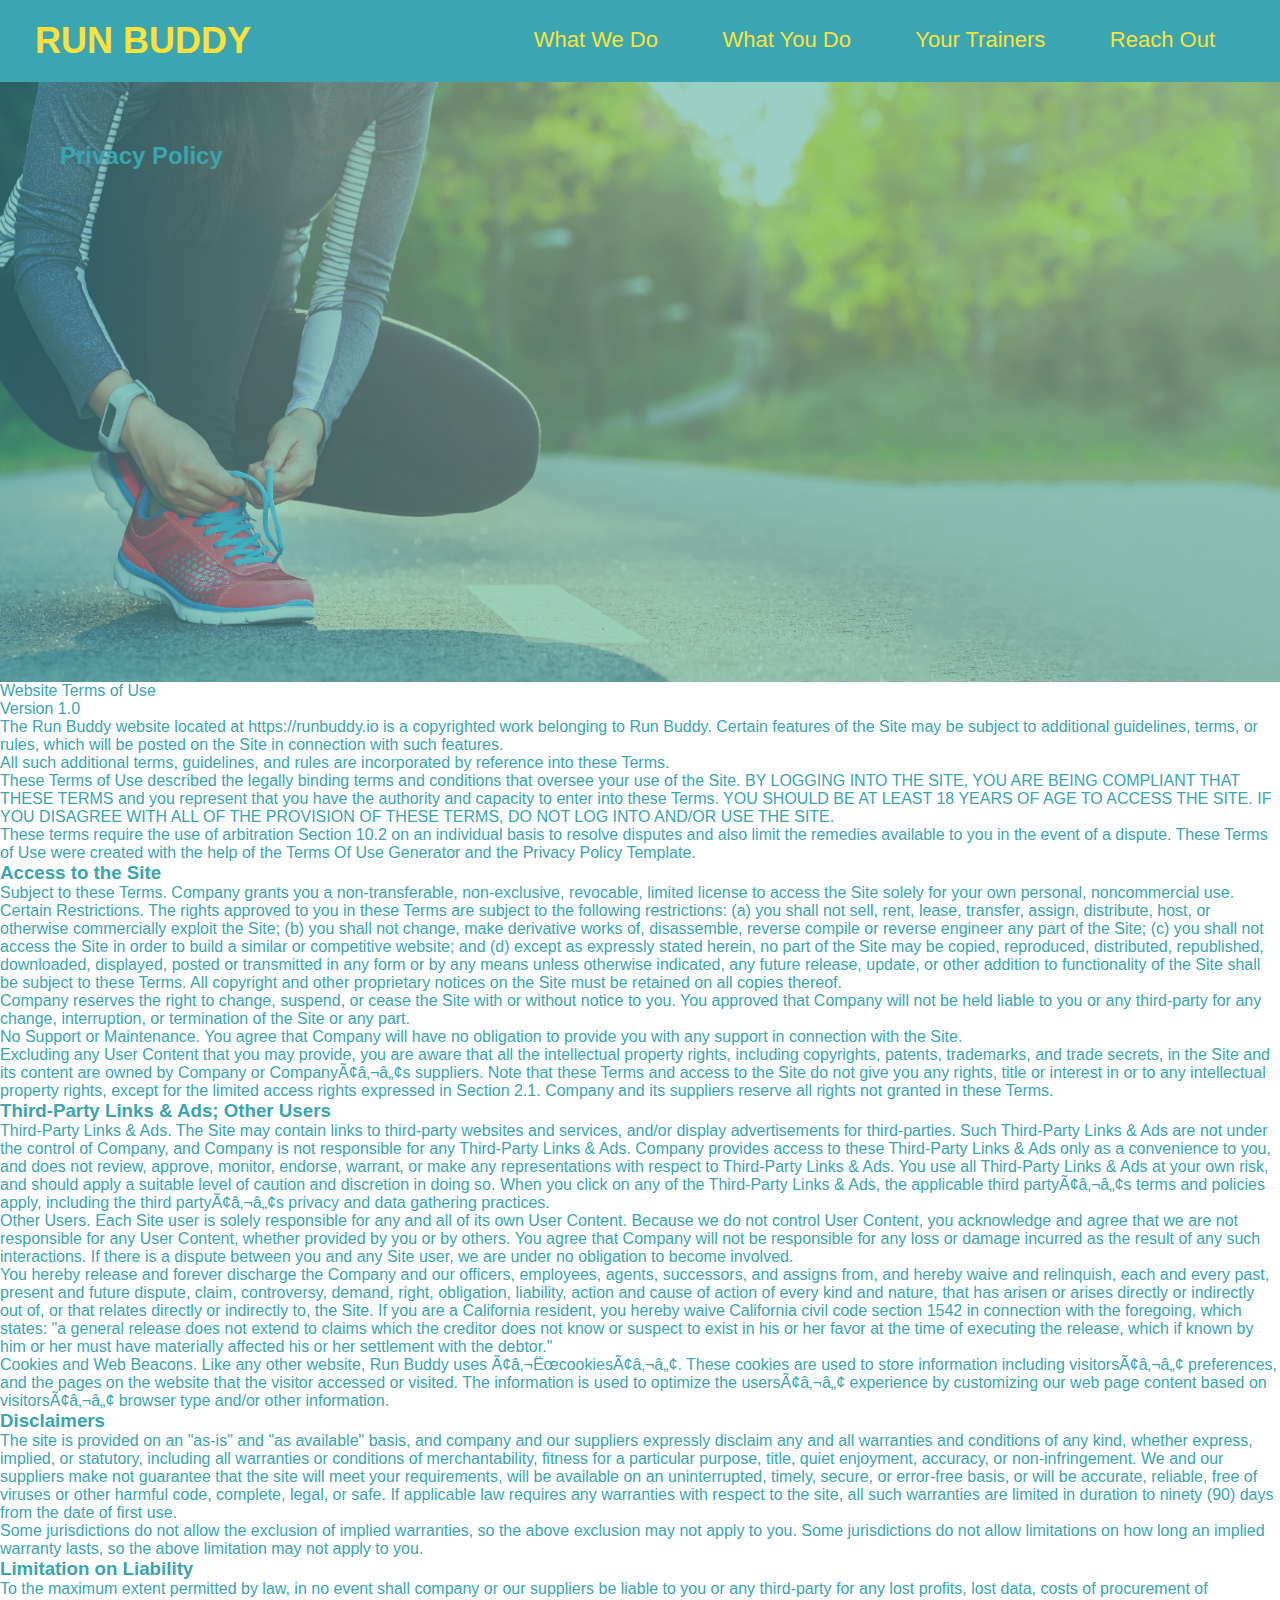
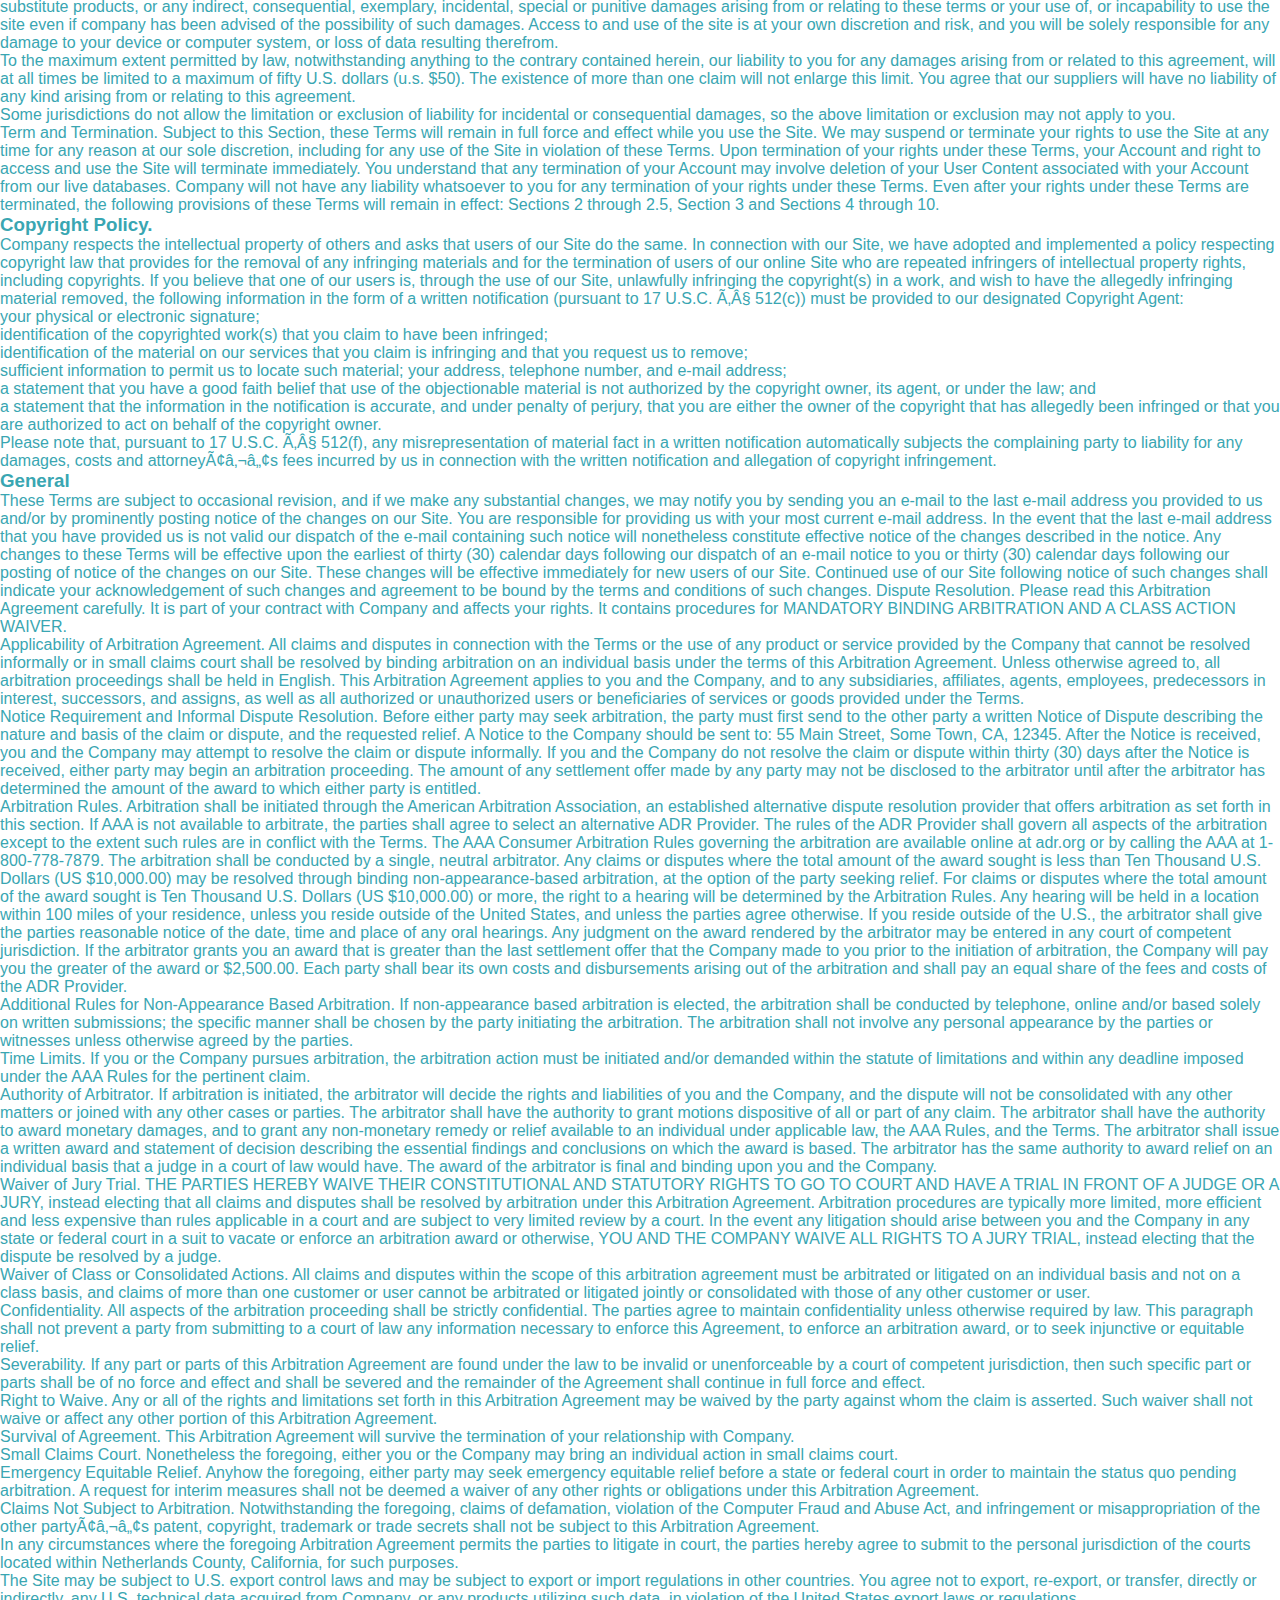
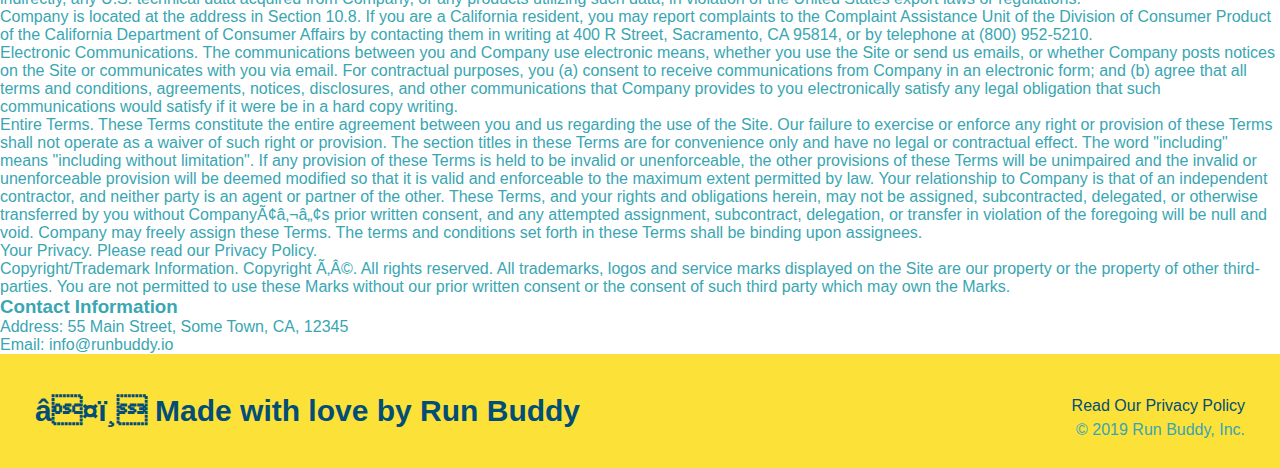
==== privacy-policy.html @ 75a666f0 "added privacy policy content and linked css style sheet" ====
<!DOCTYPE html>
<html lang="en">
    <head>
        <meta charset="UTF 8" />
        <title>Privacy Policy - Run Buddy</title>
        <link rel="stylesheet" href="./assets/css/style.css" />
    </head>
    <body>
        <header>
            <h1>
                <a href="/">RUN BUDDY</a>
            </h1>
            <nav>
                <!-- Unordered list element -->
                <ul>
                    <!-- List item element -->
                    <li>
                        <!-- Anchor element -->
                        <a href="./index.html#what-we-do">What We Do</a>
                    </li>
                    <li>
                        <a href="./index.html#what-you-do">What You Do</a>
                    </li>
                    <li>
                        <a href="./index.html#your-trainers">Your Trainers</a>
                    </li>
                    <li>
                        <a href="./index.html#reach-out">Reach Out</a>
                    </li>
                </ul>
            </nav>
            </header>
            <section class="hero">
                <h2 class="page-title">
                    Privacy Policy
                </h2>

            </section>
            <article class="secondary-content">
                
      <p>
        Website Terms of Use
      </p>

      <p>
        Version 1.0
      </p>

      <p>
        The Run Buddy website located at https://runbuddy.io is a copyrighted work belonging to Run Buddy. Certain
        features of the Site may be subject to additional guidelines, terms, or rules, which will be posted on the Site
        in connection with such features.
      </p>

      <p>
        All such additional terms, guidelines, and rules are incorporated by reference into these Terms.
      </p>

      <p>
        These Terms of Use described the legally binding terms and conditions that oversee your use of the Site. BY
        LOGGING INTO THE SITE, YOU ARE BEING COMPLIANT THAT THESE TERMS and you represent that you have the authority
        and capacity to enter into these Terms. YOU SHOULD BE AT LEAST 18 YEARS OF AGE TO ACCESS THE SITE. IF YOU
        DISAGREE WITH ALL OF THE PROVISION OF THESE TERMS, DO NOT LOG INTO AND/OR USE THE SITE.
      </p>

      <p>
        These terms require the use of arbitration Section 10.2 on an individual basis to resolve disputes and also
        limit the remedies available to you in the event of a dispute. These Terms of Use were created with the help of
        the Terms Of Use Generator and the Privacy Policy Template.
      </p>

      <h3>
        Access to the Site
      </h3>

      <p>
        Subject to these Terms. Company grants you a non-transferable, non-exclusive, revocable, limited license to
        access the Site solely for your own personal, noncommercial use.
      </p>

      <p>
        Certain Restrictions. The rights approved to you in these Terms are subject to the following restrictions: (a)
        you shall not sell, rent, lease, transfer, assign, distribute, host, or otherwise commercially exploit the Site;
        (b) you shall not change, make derivative works of, disassemble, reverse compile or reverse engineer any part of
        the Site; (c) you shall not access the Site in order to build a similar or competitive website; and (d) except
        as expressly stated herein, no part of the Site may be copied, reproduced, distributed, republished, downloaded,
        displayed, posted or transmitted in any form or by any means unless otherwise indicated, any future release,
        update, or other addition to functionality of the Site shall be subject to these Terms. All copyright and other
        proprietary notices on the Site must be retained on all copies thereof.
      </p>

      <p>
        Company reserves the right to change, suspend, or cease the Site with or without notice to you. You approved
        that Company will not be held liable to you or any third-party for any change, interruption, or termination of
        the Site or any part.
      </p>

      <p>
        No Support or Maintenance. You agree that Company will have no obligation to provide you with any support in
        connection with the Site.
      </p>

      <p>
        Excluding any User Content that you may provide, you are aware that all the intellectual property rights,
        including copyrights, patents, trademarks, and trade secrets, in the Site and its content are owned by Company
        or Companyâ€™s suppliers. Note that these Terms and access to the Site do not give you any rights, title or
        interest in or to any intellectual property rights, except for the limited access rights expressed in Section
        2.1. Company and its suppliers reserve all rights not granted in these Terms.
      </p>

      <h3>
        Third-Party Links & Ads; Other Users
      </h3>

      <p>
        Third-Party Links & Ads. The Site may contain links to third-party websites and services, and/or display
        advertisements for third-parties. Such Third-Party Links & Ads are not under the control of Company, and Company
        is not responsible for any Third-Party Links & Ads. Company provides access to these Third-Party Links & Ads
        only as a convenience to you, and does not review, approve, monitor, endorse, warrant, or make any
        representations with respect to Third-Party Links & Ads. You use all Third-Party Links & Ads at your own risk,
        and should apply a suitable level of caution and discretion in doing so. When you click on any of the
        Third-Party Links & Ads, the applicable third partyâ€™s terms and policies apply, including the third partyâ€™s
        privacy and data gathering practices.
      </p>

      <p>
        Other Users. Each Site user is solely responsible for any and all of its own User Content. Because we do not
        control User Content, you acknowledge and agree that we are not responsible for any User Content, whether
        provided by you or by others. You agree that Company will not be responsible for any loss or damage incurred as
        the result of any such interactions. If there is a dispute between you and any Site user, we are under no
        obligation to become involved.
      </p>

      <p>
        You hereby release and forever discharge the Company and our officers, employees, agents, successors, and
        assigns from, and hereby waive and relinquish, each and every past, present and future dispute, claim,
        controversy, demand, right, obligation, liability, action and cause of action of every kind and nature, that has
        arisen or arises directly or indirectly out of, or that relates directly or indirectly to, the Site. If you are
        a California resident, you hereby waive California civil code section 1542 in connection with the foregoing,
        which states: "a general release does not extend to claims which the creditor does not know or suspect to exist
        in his or her favor at the time of executing the release, which if known by him or her must have materially
        affected his or her settlement with the debtor."
      </p>

      <p>
        Cookies and Web Beacons. Like any other website, Run Buddy uses â€˜cookiesâ€™. These cookies are used to store
        information including visitorsâ€™ preferences, and the pages on the website that the visitor accessed or visited.
        The information is used to optimize the usersâ€™ experience by customizing our web page content based on visitorsâ€™
        browser type and/or other information.
      </p>

      <h3>
        Disclaimers
      </h3>

      <p>
        The site is provided on an "as-is" and "as available" basis, and company and our suppliers expressly disclaim
        any and all warranties and conditions of any kind, whether express, implied, or statutory, including all
        warranties or conditions of merchantability, fitness for a particular purpose, title, quiet enjoyment, accuracy,
        or non-infringement. We and our suppliers make not guarantee that the site will meet your requirements, will be
        available on an uninterrupted, timely, secure, or error-free basis, or will be accurate, reliable, free of
        viruses or other harmful code, complete, legal, or safe. If applicable law requires any warranties with respect
        to the site, all such warranties are limited in duration to ninety (90) days from the date of first use.
      </p>

      <p>
        Some jurisdictions do not allow the exclusion of implied warranties, so the above exclusion may not apply to
        you. Some jurisdictions do not allow limitations on how long an implied warranty lasts, so the above limitation
        may not apply to you.
      </p>

      <h3>
        Limitation on Liability
      </h3>

      <p>
        To the maximum extent permitted by law, in no event shall company or our suppliers be liable to you or any
        third-party for any lost profits, lost data, costs of procurement of substitute products, or any indirect,
        consequential, exemplary, incidental, special or punitive damages arising from or relating to these terms or
        your use of, or incapability to use the site even if company has been advised of the possibility of such
        damages. Access to and use of the site is at your own discretion and risk, and you will be solely responsible
        for any damage to your device or computer system, or loss of data resulting therefrom.
      </p>

      <p>
        To the maximum extent permitted by law, notwithstanding anything to the contrary contained herein, our liability
        to you for any damages arising from or related to this agreement, will at all times be limited to a maximum of
        fifty U.S. dollars (u.s. $50). The existence of more than one claim will not enlarge this limit. You agree that
        our suppliers will have no liability of any kind arising from or relating to this agreement.
      </p>

      <p>
        Some jurisdictions do not allow the limitation or exclusion of liability for incidental or consequential
        damages, so the above limitation or exclusion may not apply to you.
      </p>

      <p>
        Term and Termination. Subject to this Section, these Terms will remain in full force and effect while you use
        the Site. We may suspend or terminate your rights to use the Site at any time for any reason at our sole
        discretion, including for any use of the Site in violation of these Terms. Upon termination of your rights under
        these Terms, your Account and right to access and use the Site will terminate immediately. You understand that
        any termination of your Account may involve deletion of your User Content associated with your Account from our
        live databases. Company will not have any liability whatsoever to you for any termination of your rights under
        these Terms. Even after your rights under these Terms are terminated, the following provisions of these Terms
        will remain in effect: Sections 2 through 2.5, Section 3 and Sections 4 through 10.
      </p>

      <h3>
        Copyright Policy.
      </h3>

      <p>
        Company respects the intellectual property of others and asks that users of our Site do the same. In connection
        with our Site, we have adopted and implemented a policy respecting copyright law that provides for the removal
        of any infringing materials and for the termination of users of our online Site who are repeated infringers of
        intellectual property rights, including copyrights. If you believe that one of our users is, through the use of
        our Site, unlawfully infringing the copyright(s) in a work, and wish to have the allegedly infringing material
        removed, the following information in the form of a written notification (pursuant to 17 U.S.C. Â§ 512(c)) must
        be provided to our designated Copyright Agent:
      </p>

      <ul>
        <li>
          your physical or electronic signature;
        </li>
        <li>
          identification of the copyrighted work(s) that you claim to have been infringed;
        </li>
        <li>
          identification of the material on our services that you claim is infringing and that you request us to remove;
        </li>
        <li>
          sufficient information to permit us to locate such material; your address, telephone number, and e-mail
          address;
        </li>
        <li>
          a statement that you have a good faith belief that use of the objectionable material is not authorized by the
          copyright owner, its agent, or under the law; and
        </li>
        <li>
          a statement that the information in the notification is accurate, and under penalty of perjury, that you are
          either the owner of the copyright that has allegedly been infringed or that you are authorized to act on
          behalf of the copyright owner.
        </li>
      </ul>

      <p>
        Please note that, pursuant to 17 U.S.C. Â§ 512(f), any misrepresentation of material fact in a written
        notification automatically subjects the complaining party to liability for any damages, costs and attorneyâ€™s
        fees incurred by us in connection with the written notification and allegation of copyright infringement.
      </p>

      <h3>
        General
      </h3>

      <p>
        These Terms are subject to occasional revision, and if we make any substantial changes, we may notify you by
        sending you an e-mail to the last e-mail address you provided to us and/or by prominently posting notice of the
        changes on our Site. You are responsible for providing us with your most current e-mail address. In the event
        that the last e-mail address that you have provided us is not valid our dispatch of the e-mail containing such
        notice will nonetheless constitute effective notice of the changes described in the notice. Any changes to these
        Terms will be effective upon the earliest of thirty (30) calendar days following our dispatch of an e-mail
        notice to you or thirty (30) calendar days following our posting of notice of the changes on our Site. These
        changes will be effective immediately for new users of our Site. Continued use of our Site following notice of
        such changes shall indicate your acknowledgement of such changes and agreement to be bound by the terms and
        conditions of such changes. Dispute Resolution. Please read this Arbitration Agreement carefully. It is part of
        your contract with Company and affects your rights. It contains procedures for MANDATORY BINDING ARBITRATION AND
        A CLASS ACTION WAIVER.
      </p>

      <p>
        Applicability of Arbitration Agreement. All claims and disputes in connection with the Terms or the use of any
        product or service provided by the Company that cannot be resolved informally or in small claims court shall be
        resolved by binding arbitration on an individual basis under the terms of this Arbitration Agreement. Unless
        otherwise agreed to, all arbitration proceedings shall be held in English. This Arbitration Agreement applies to
        you and the Company, and to any subsidiaries, affiliates, agents, employees, predecessors in interest,
        successors, and assigns, as well as all authorized or unauthorized users or beneficiaries of services or goods
        provided under the Terms.
      </p>

      <p>
        Notice Requirement and Informal Dispute Resolution. Before either party may seek arbitration, the party must
        first send to the other party a written Notice of Dispute describing the nature and basis of the claim or
        dispute, and the requested relief. A Notice to the Company should be sent to: 55 Main Street, Some Town, CA,
        12345. After the Notice is received, you and the Company may attempt to resolve the claim or dispute informally.
        If you and the Company do not resolve the claim or dispute within thirty (30) days after the Notice is received,
        either party may begin an arbitration proceeding. The amount of any settlement offer made by any party may not
        be disclosed to the arbitrator until after the arbitrator has determined the amount of the award to which either
        party is entitled.
      </p>

      <p>
        Arbitration Rules. Arbitration shall be initiated through the American Arbitration Association, an established
        alternative dispute resolution provider that offers arbitration as set forth in this section. If AAA is not
        available to arbitrate, the parties shall agree to select an alternative ADR Provider. The rules of the ADR
        Provider shall govern all aspects of the arbitration except to the extent such rules are in conflict with the
        Terms. The AAA Consumer Arbitration Rules governing the arbitration are available online at adr.org or by
        calling the AAA at 1-800-778-7879. The arbitration shall be conducted by a single, neutral arbitrator. Any
        claims or disputes where the total amount of the award sought is less than Ten Thousand U.S. Dollars (US
        $10,000.00) may be resolved through binding non-appearance-based arbitration, at the option of the party seeking
        relief. For claims or disputes where the total amount of the award sought is Ten Thousand U.S. Dollars (US
        $10,000.00) or more, the right to a hearing will be determined by the Arbitration Rules. Any hearing will be
        held in a location within 100 miles of your residence, unless you reside outside of the United States, and
        unless the parties agree otherwise. If you reside outside of the U.S., the arbitrator shall give the parties
        reasonable notice of the date, time and place of any oral hearings. Any judgment on the award rendered by the
        arbitrator may be entered in any court of competent jurisdiction. If the arbitrator grants you an award that is
        greater than the last settlement offer that the Company made to you prior to the initiation of arbitration, the
        Company will pay you the greater of the award or $2,500.00. Each party shall bear its own costs and
        disbursements arising out of the arbitration and shall pay an equal share of the fees and costs of the ADR
        Provider.
      </p>

      <p>
        Additional Rules for Non-Appearance Based Arbitration. If non-appearance based arbitration is elected, the
        arbitration shall be conducted by telephone, online and/or based solely on written submissions; the specific
        manner shall be chosen by the party initiating the arbitration. The arbitration shall not involve any personal
        appearance by the parties or witnesses unless otherwise agreed by the parties.
      </p>

      <p>
        Time Limits. If you or the Company pursues arbitration, the arbitration action must be initiated and/or demanded
        within the statute of limitations and within any deadline imposed under the AAA Rules for the pertinent claim.
      </p>

      <p>
        Authority of Arbitrator. If arbitration is initiated, the arbitrator will decide the rights and liabilities of
        you and the Company, and the dispute will not be consolidated with any other matters or joined with any other
        cases or parties. The arbitrator shall have the authority to grant motions dispositive of all or part of any
        claim. The arbitrator shall have the authority to award monetary damages, and to grant any non-monetary remedy
        or relief available to an individual under applicable law, the AAA Rules, and the Terms. The arbitrator shall
        issue a written award and statement of decision describing the essential findings and conclusions on which the
        award is based. The arbitrator has the same authority to award relief on an individual basis that a judge in a
        court of law would have. The award of the arbitrator is final and binding upon you and the Company.
      </p>

      <p>
        Waiver of Jury Trial. THE PARTIES HEREBY WAIVE THEIR CONSTITUTIONAL AND STATUTORY RIGHTS TO GO TO COURT AND HAVE
        A TRIAL IN FRONT OF A JUDGE OR A JURY, instead electing that all claims and disputes shall be resolved by
        arbitration under this Arbitration Agreement. Arbitration procedures are typically more limited, more efficient
        and less expensive than rules applicable in a court and are subject to very limited review by a court. In the
        event any litigation should arise between you and the Company in any state or federal court in a suit to vacate
        or enforce an arbitration award or otherwise, YOU AND THE COMPANY WAIVE ALL RIGHTS TO A JURY TRIAL, instead
        electing that the dispute be resolved by a judge.
      </p>

      <p>
        Waiver of Class or Consolidated Actions. All claims and disputes within the scope of this arbitration agreement
        must be arbitrated or litigated on an individual basis and not on a class basis, and claims of more than one
        customer or user cannot be arbitrated or litigated jointly or consolidated with those of any other customer or
        user.
      </p>

      <p>
        Confidentiality. All aspects of the arbitration proceeding shall be strictly confidential. The parties agree to
        maintain confidentiality unless otherwise required by law. This paragraph shall not prevent a party from
        submitting to a court of law any information necessary to enforce this Agreement, to enforce an arbitration
        award, or to seek injunctive or equitable relief.
      </p>

      <p>
        Severability. If any part or parts of this Arbitration Agreement are found under the law to be invalid or
        unenforceable by a court of competent jurisdiction, then such specific part or parts shall be of no force and
        effect and shall be severed and the remainder of the Agreement shall continue in full force and effect.
      </p>

      <p>
        Right to Waive. Any or all of the rights and limitations set forth in this Arbitration Agreement may be waived
        by the party against whom the claim is asserted. Such waiver shall not waive or affect any other portion of this
        Arbitration Agreement.
      </p>

      <p>
        Survival of Agreement. This Arbitration Agreement will survive the termination of your relationship with
        Company.
      </p>

      <p>
        Small Claims Court. Nonetheless the foregoing, either you or the Company may bring an individual action in small
        claims court.
      </p>

      <p>
        Emergency Equitable Relief. Anyhow the foregoing, either party may seek emergency equitable relief before a
        state or federal court in order to maintain the status quo pending arbitration. A request for interim measures
        shall not be deemed a waiver of any other rights or obligations under this Arbitration Agreement.
      </p>

      <p>
        Claims Not Subject to Arbitration. Notwithstanding the foregoing, claims of defamation, violation of the
        Computer Fraud and Abuse Act, and infringement or misappropriation of the other partyâ€™s patent, copyright,
        trademark or trade secrets shall not be subject to this Arbitration Agreement.
      </p>

      <p>
        In any circumstances where the foregoing Arbitration Agreement permits the parties to litigate in court, the
        parties hereby agree to submit to the personal jurisdiction of the courts located within Netherlands County,
        California, for such purposes.
      </p>

      <p>
        The Site may be subject to U.S. export control laws and may be subject to export or import regulations in other
        countries. You agree not to export, re-export, or transfer, directly or indirectly, any U.S. technical data
        acquired from Company, or any products utilizing such data, in violation of the United States export laws or
        regulations.
      </p>

      <p>
        Company is located at the address in Section 10.8. If you are a California resident, you may report complaints
        to the Complaint Assistance Unit of the Division of Consumer Product of the California Department of Consumer
        Affairs by contacting them in writing at 400 R Street, Sacramento, CA 95814, or by telephone at (800) 952-5210.
      </p>

      <p>
        Electronic Communications. The communications between you and Company use electronic means, whether you use the
        Site or send us emails, or whether Company posts notices on the Site or communicates with you via email. For
        contractual purposes, you (a) consent to receive communications from Company in an electronic form; and (b)
        agree that all terms and conditions, agreements, notices, disclosures, and other communications that Company
        provides to you electronically satisfy any legal obligation that such communications would satisfy if it were be
        in a hard copy writing.
      </p>

      <p>
        Entire Terms. These Terms constitute the entire agreement between you and us regarding the use of the Site. Our
        failure to exercise or enforce any right or provision of these Terms shall not operate as a waiver of such right
        or provision. The section titles in these Terms are for convenience only and have no legal or contractual
        effect. The word "including" means "including without limitation". If any provision of these Terms is held to be
        invalid or unenforceable, the other provisions of these Terms will be unimpaired and the invalid or
        unenforceable provision will be deemed modified so that it is valid and enforceable to the maximum extent
        permitted by law. Your relationship to Company is that of an independent contractor, and neither party is an
        agent or partner of the other. These Terms, and your rights and obligations herein, may not be assigned,
        subcontracted, delegated, or otherwise transferred by you without Companyâ€™s prior written consent, and any
        attempted assignment, subcontract, delegation, or transfer in violation of the foregoing will be null and void.
        Company may freely assign these Terms. The terms and conditions set forth in these Terms shall be binding upon
        assignees.
      </p>

      <p>
        Your Privacy. Please read our Privacy Policy.
      </p>

      <p>
        Copyright/Trademark Information. Copyright Â©. All rights reserved. All trademarks, logos and service marks
        displayed on the Site are our property or the property of other third-parties. You are not permitted to use
        these Marks without our prior written consent or the consent of such third party which may own the Marks.
      </p>

      <h3>
        Contact Information
      </h3>

      <p>
        Address: 55 Main Street, Some Town, CA, 12345
      </p>

      <p>
        Email: info@runbuddy.io
      </p>
            </article>
            <footer>
                <h2>❤️ Made with love by Run Buddy</h2>
                <div>
                    <a>Read Our Privacy Policy</a><br />
                    &copy; 2019 Run Buddy, Inc.
                </div>
            </footer>
    </body>
</html>
---- assets/css/style.css ----
* {
    margin: 0;
    padding: 0;
    box-sizing: border-box;
}
body {
    color: #39a6b2;
    font-family: Arial, Helvetica, sans-serif;
}
/* apply styles to <header> */
header {
    padding: 20px 35px; 
    background-color: #39a6b2;
}
header h1 {
    font-weight: bold; 
    font-size: 36px;
    color: #fce138;
    margin: 0;
    display: inline;
}
header a {
    text-decoration: none;
    color: #fce138;
}
header nav {
    float: right;
    margin: 7px 0;
}
header nav ul li {
    display: inline;
}
header nav ul li a {
    margin: 0 30px;
    font-weight: lighter;
    font-size: 22px;
}

footer {
    background: #fce138;
    width: 100%;
    padding: 40px 35px;
}
footer h2 {
    display: inline;
    color: #024e76;
    font-size: 30px;
    margin: 0;
}
footer div {
    float: right;
    line-height: 1.5;
    text-align: right;
}
footer a {
    color: #024e76;
}


section {
    padding: 60px;
}

/* Hero Style Start */
.hero {
    background-image: url("../images/hero-bg.jpg");
    height: 600px;
    background-size: cover;
    background-position: center;
    position: relative;
}
/* Hero Style End */

.hero-form {
    background-color: #fce138;
    padding: 20px;
    width: 500px;
    color: #024e76
}

.hero-form {
    border: solid 3px #024e76;
    background-color: #fce138;
    padding: 20px;
    width: 500px;
    color: #024e76;
    position: absolute; 
    bottom: 120px;
    right: 140px;
}

.hero-form h3 {
    font-size: 24px;
    margin: 0;
}

.hero-form p {
    margin: 5px 0 15px 0 ;
}

.form-input {
    border: 1px solid #024e76;
    display: block;
    padding: 7px 15px;
    font-size: 16px;
    color: #024e76;
    width: 100%;
    margin-bottom: 15px;

}

.hero-form label {
    margin: 0 5px;
}

.hero-form button {
    color: #fce138;
    background-color: #024e76;
    border: none;
    padding: 10px 20px;
    font-size: 16px;
}
/* HERO STYLES END */

.intro {
    text-align: center;
}

.intro p {
    line-height: 1.7;
    color: #39a6b2;
    width: 80%;
    font-size: 20px;
    margin: 0 auto;
}
/* WHAT WE DO STYLE END */

/* WHAT YOU DO STYLE START */
.steps {
    text-align: center;
    background: #fce138;
}

.section-title {
    font-size: 55px;
    color: #024e76;
    margin-bottom: 35px;
    padding: 0 100px 20px 100px;
    display: inline-block;
    border-bottom: 3px solid;
}

.primary-border {
    border-color: #fce138;
}

.secondary-border {
    border-color: #39a6b2;
}

.steps div {
    margin-bottom: 80px;
}

.steps img{
    width: 15%;
    margin: 10px 0;
}

.steps h3 {
    color: #024e76;
    font-size: 46px;
    margin-top: 10px;
}

.steps p {
    color: #39a6b2;
    font-size: 23px;
}

.steps span {
    font-size: 38px;
}
/* WHAT YOU DO STYLE END*/

/*MEET THE TRAINERS STYLE START*/
.trainers {
    text-align: center;
}

.trainer {
    width: 900px;
    margin: 0 auto 30px auto;
    background: #024e76;
    color: #fce138;
    overflow: auto;
}

.trainer img {
    width: 35%;
    float: left;
}

.trainer-bio {
    padding: 35px;
    float: left;
    width: 65%;
}

.text-left {
    text-align: left;
}

.text-right {
    text-align: right;
}

.trainer-bio h3 {
    font-size: 32px;
    margin-bottom: 8px;
}

.trainer-bio h4 {
    font-weight: lighter;
    font-size: 26px;
    margin-bottom: 25px;
}

.trainer-bio p {
    font-size: 17px;
    line-height: 1.3;
}
/*MEET THE TRAINERS STYLE END*/

/*REACH OUT STYLE START*/
.contact {
    text-align: center;
    background: #024e76;
}

.contact h2 {
    color: #fce138;
}

.section-title {
    font-size: 55px;
    display: inline-block;
    padding: 0 100px 20px 100px;
    border-bottom: 3px solid;
    margin-bottom: 35px;
    border-color: #39a6b2;
}

.contact-info iframe {
    width: 400px;
    height: 400px;
}

.contact-info div {
    width: 410px;
    display: inline-block;
    vertical-align: top;
    text-align: left;
    margin: 30px 0 0 60px;
    color: white;
}

.contact-info h3 {
    color: #fce138;
    font-size: 32px;
}

.contact-info p, .contact-info address {
    margin: 20px 0;
    line-height: 1.5;
    font-size: 20px;
    font-style: normal;
}

.contact-info a {
    color: #fce138;
}
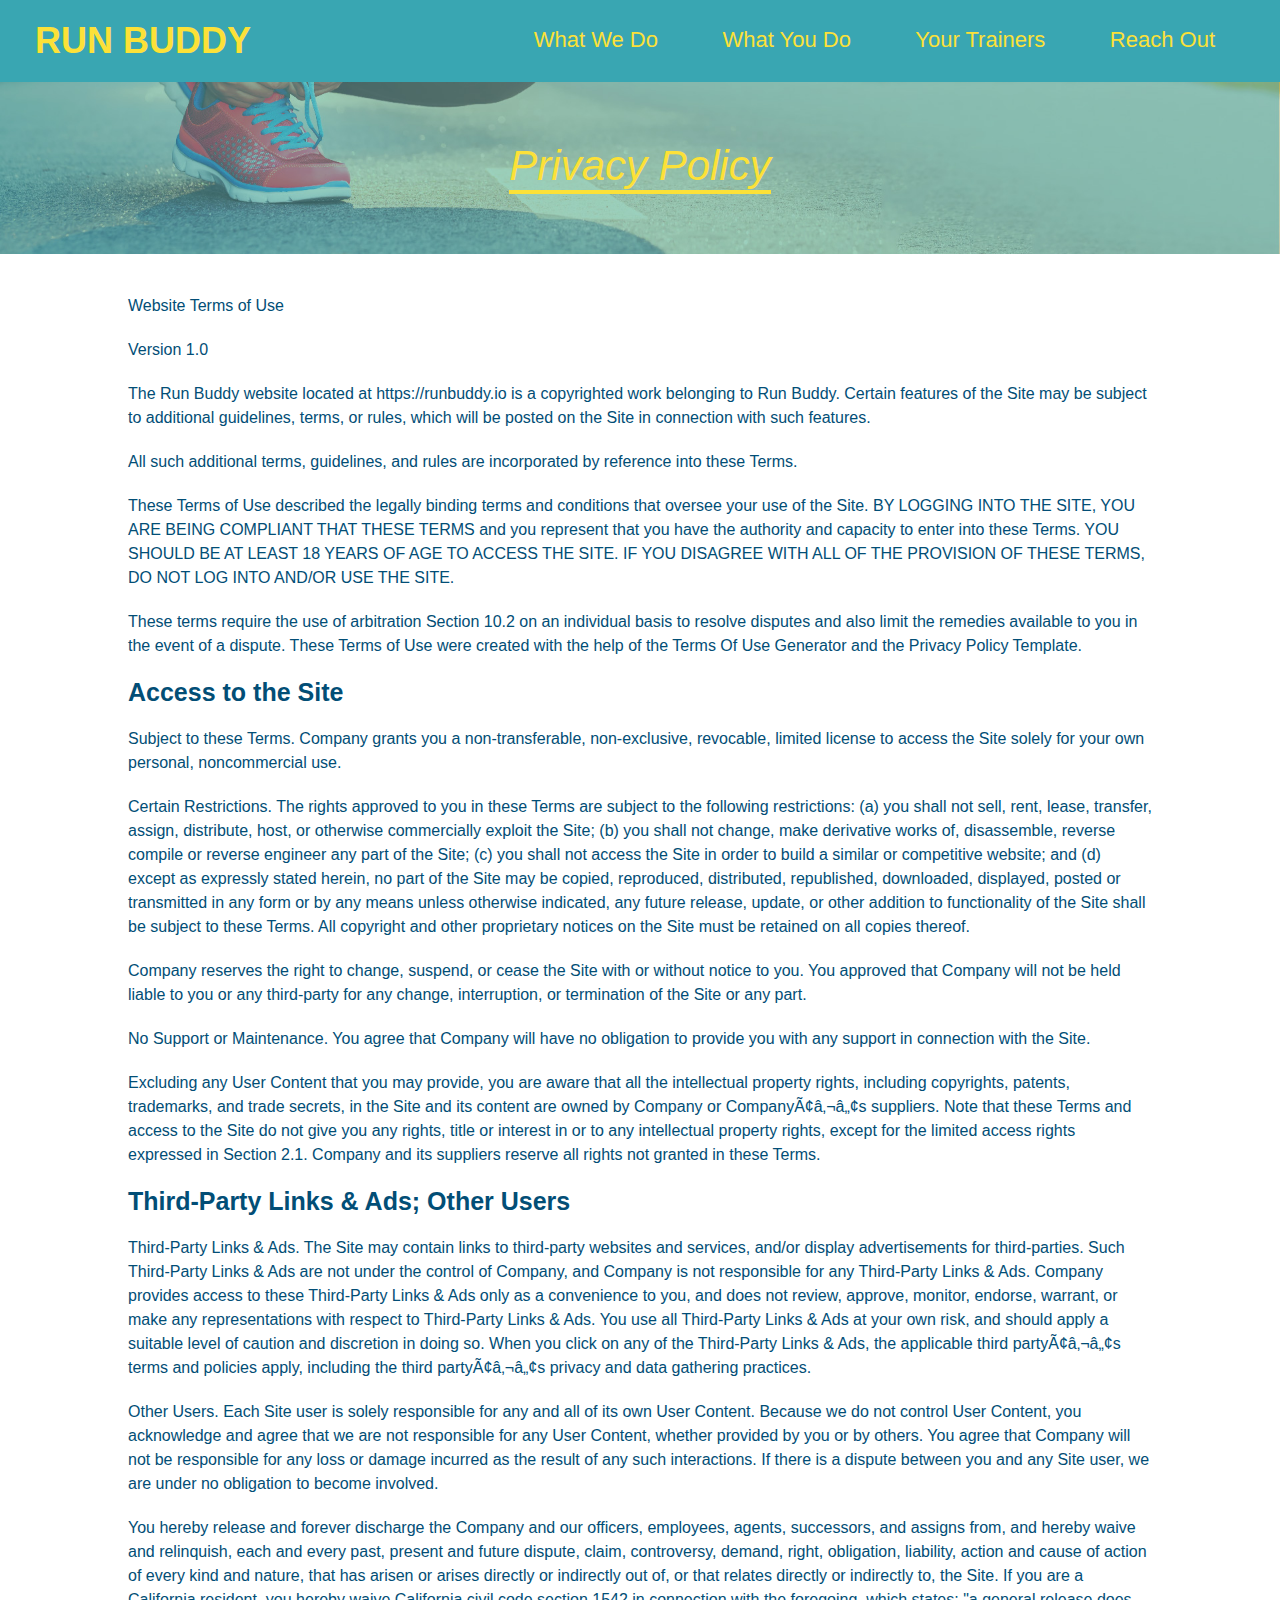
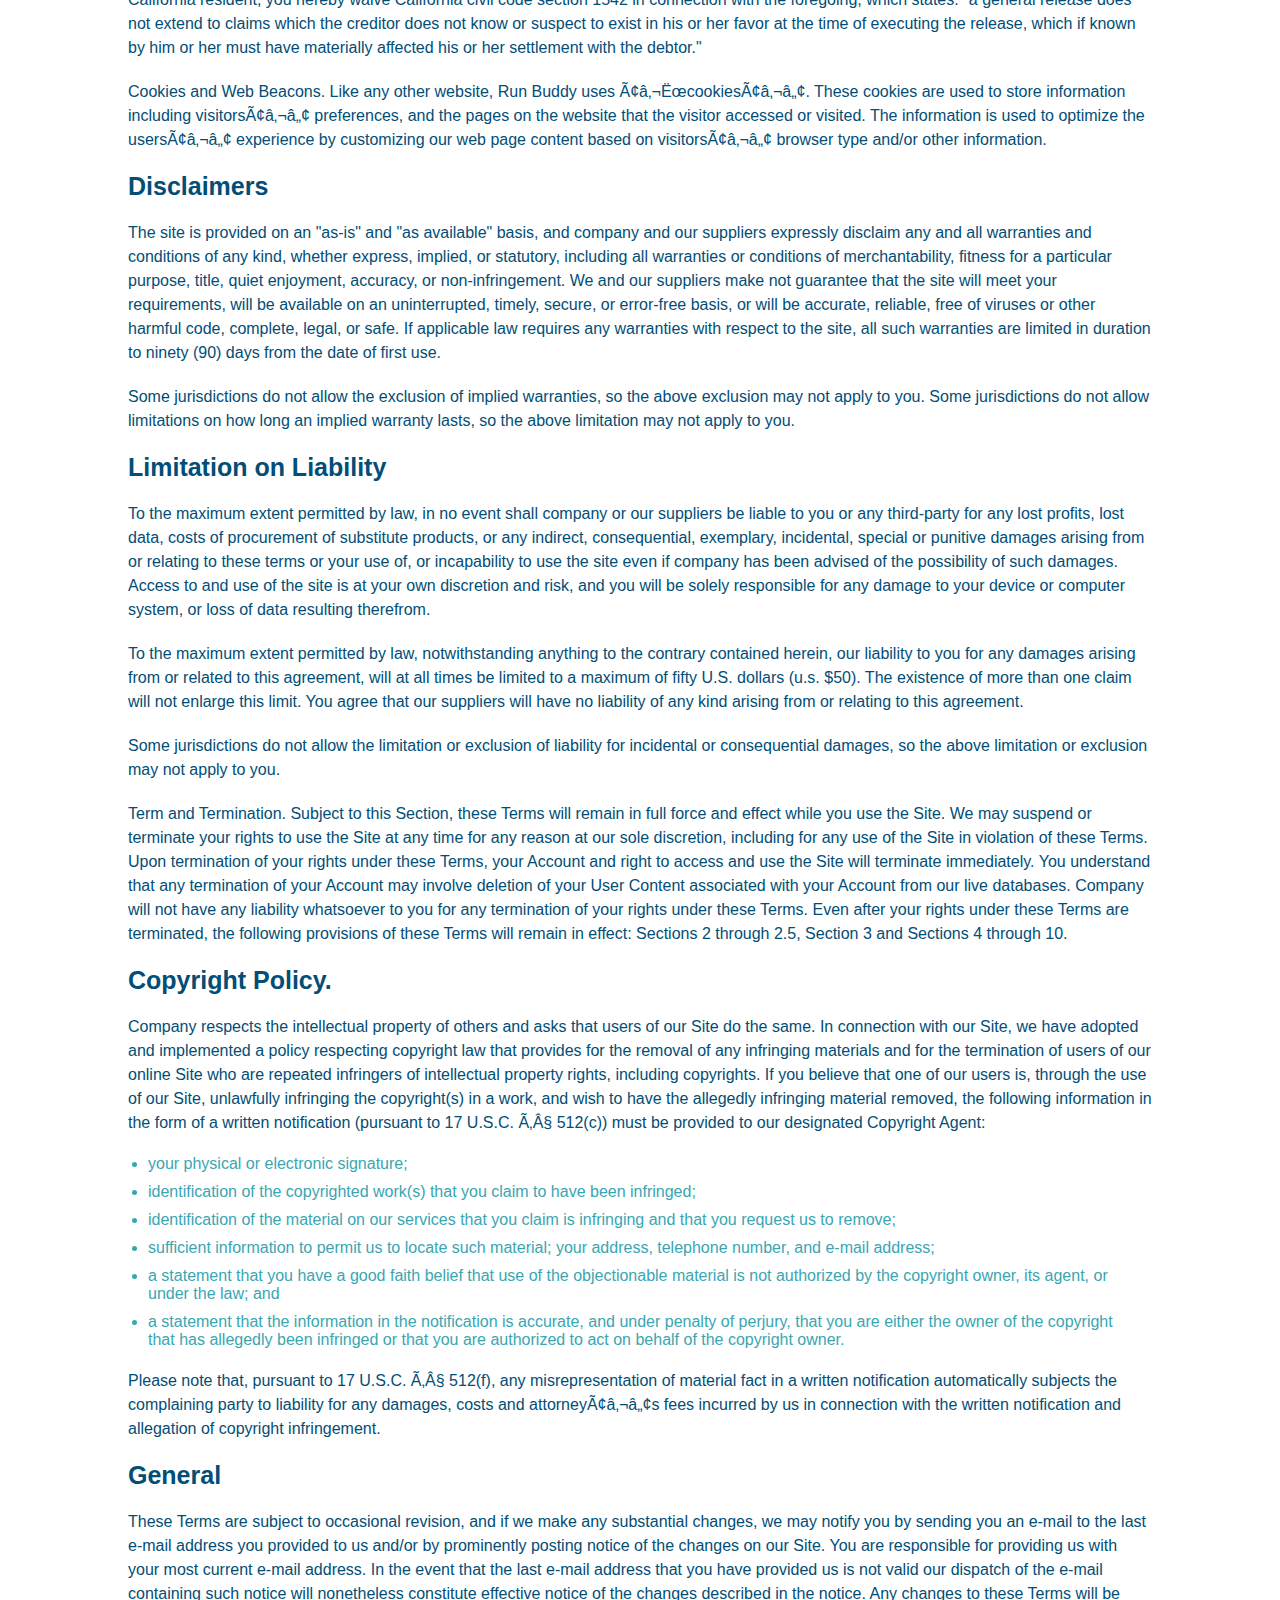
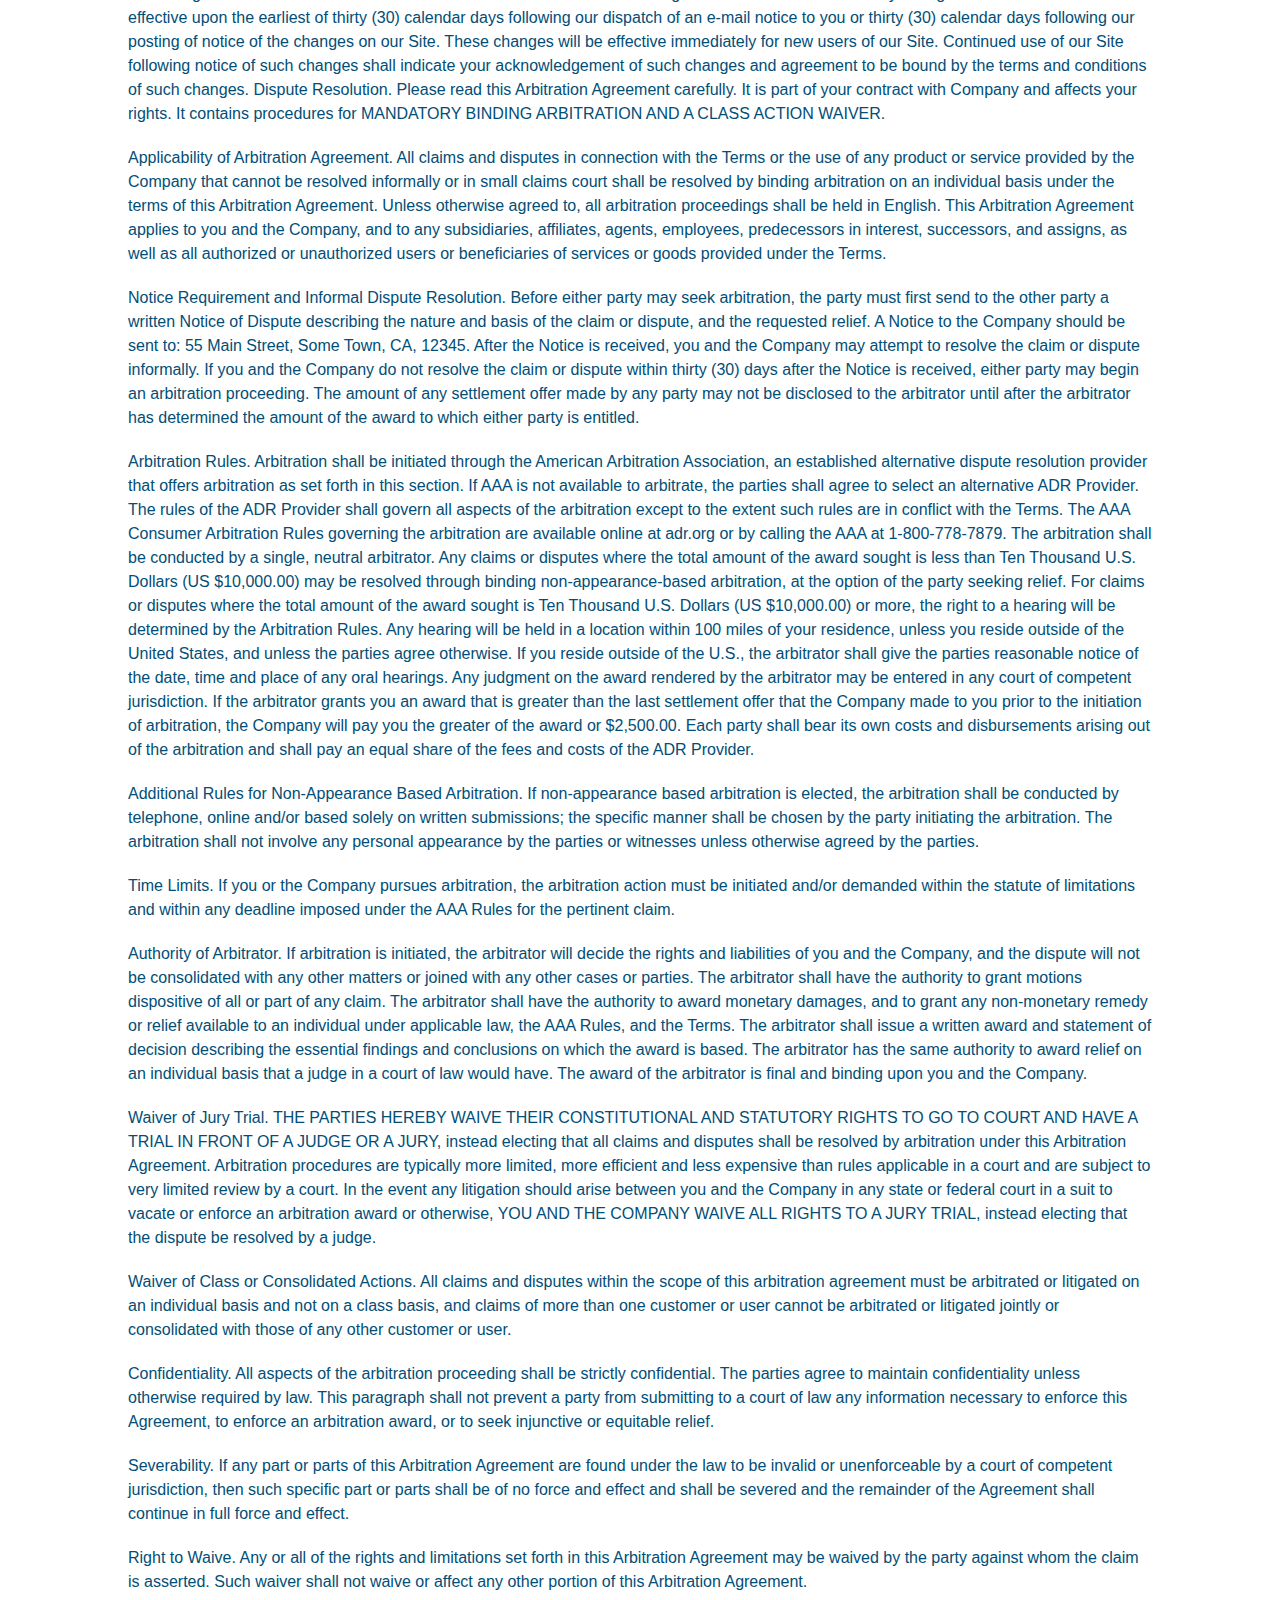
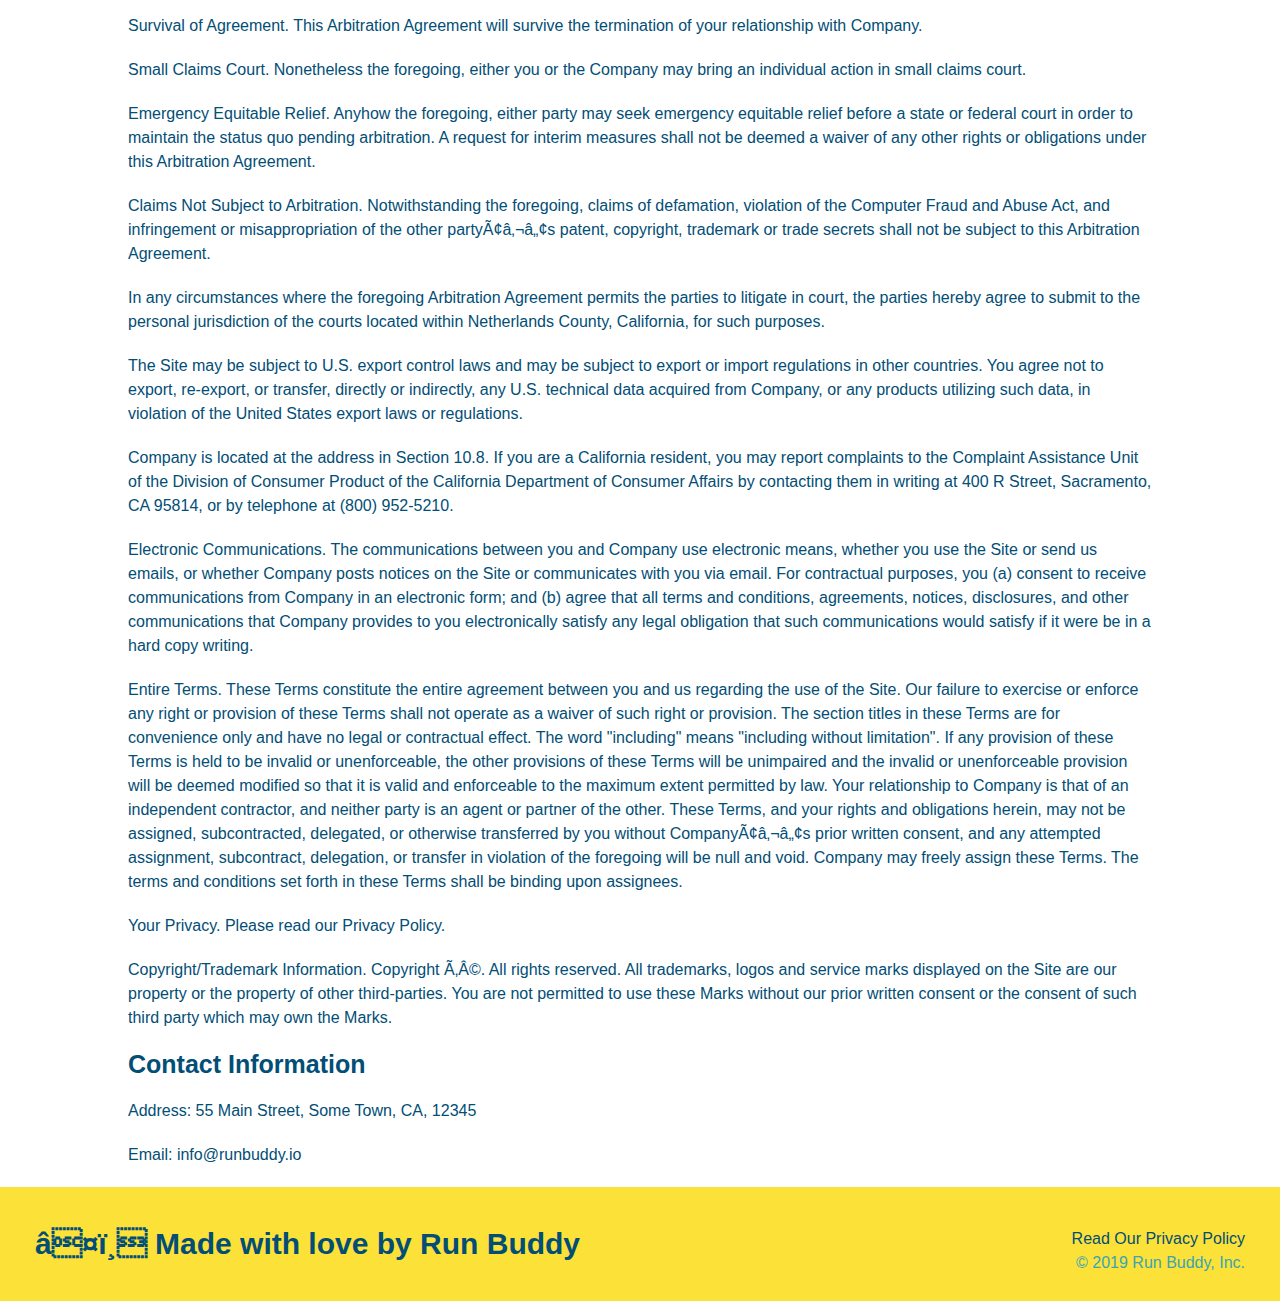
==== commit d673f688: "styled privacy policy" ====
--- a/privacy-policy.html
+++ b/privacy-policy.html
@@ -4,6 +4,7 @@
         <meta charset="UTF 8" />
         <title>Privacy Policy - Run Buddy</title>
         <link rel="stylesheet" href="./assets/css/style.css" />
+        <link rel="stylesheet" href="./assets/css/secondary-styles.css" />
     </head>
     <body>
         <header>
--- a/assets/css/secondary-styles.css
+++ b/assets/css/secondary-styles.css
@@ -0,0 +1,42 @@
+.hero {
+    background-position: bottom;
+    height: auto;
+    text-align: center;
+    margin-bottom: 40px;
+}
+
+.page-title {
+    color: #fce138;
+    display: inline-block;
+    border-bottom: 4px solid #fce138;
+    padding: 0 80px 15px 80;
+    font-weight: normal;
+    font-size: 42px;
+    font-style: italic;
+}
+
+.secondary-content {
+    width: 80%;
+    margin: auto;
+    color: #024e76;
+}
+
+.secondary-content h3 {
+    font-size: 25px;
+    margin: 20x 0;
+}
+
+.secondary-content p {
+    font-size: 16px;
+    line-height: 1.5;
+    margin: 20px 0;
+}
+
+.secondary-content ul {
+    margin: 15px 20px;
+}
+
+.secondary-content ul li {
+    color: #39a6b2;
+    margin: 10px 0;
+}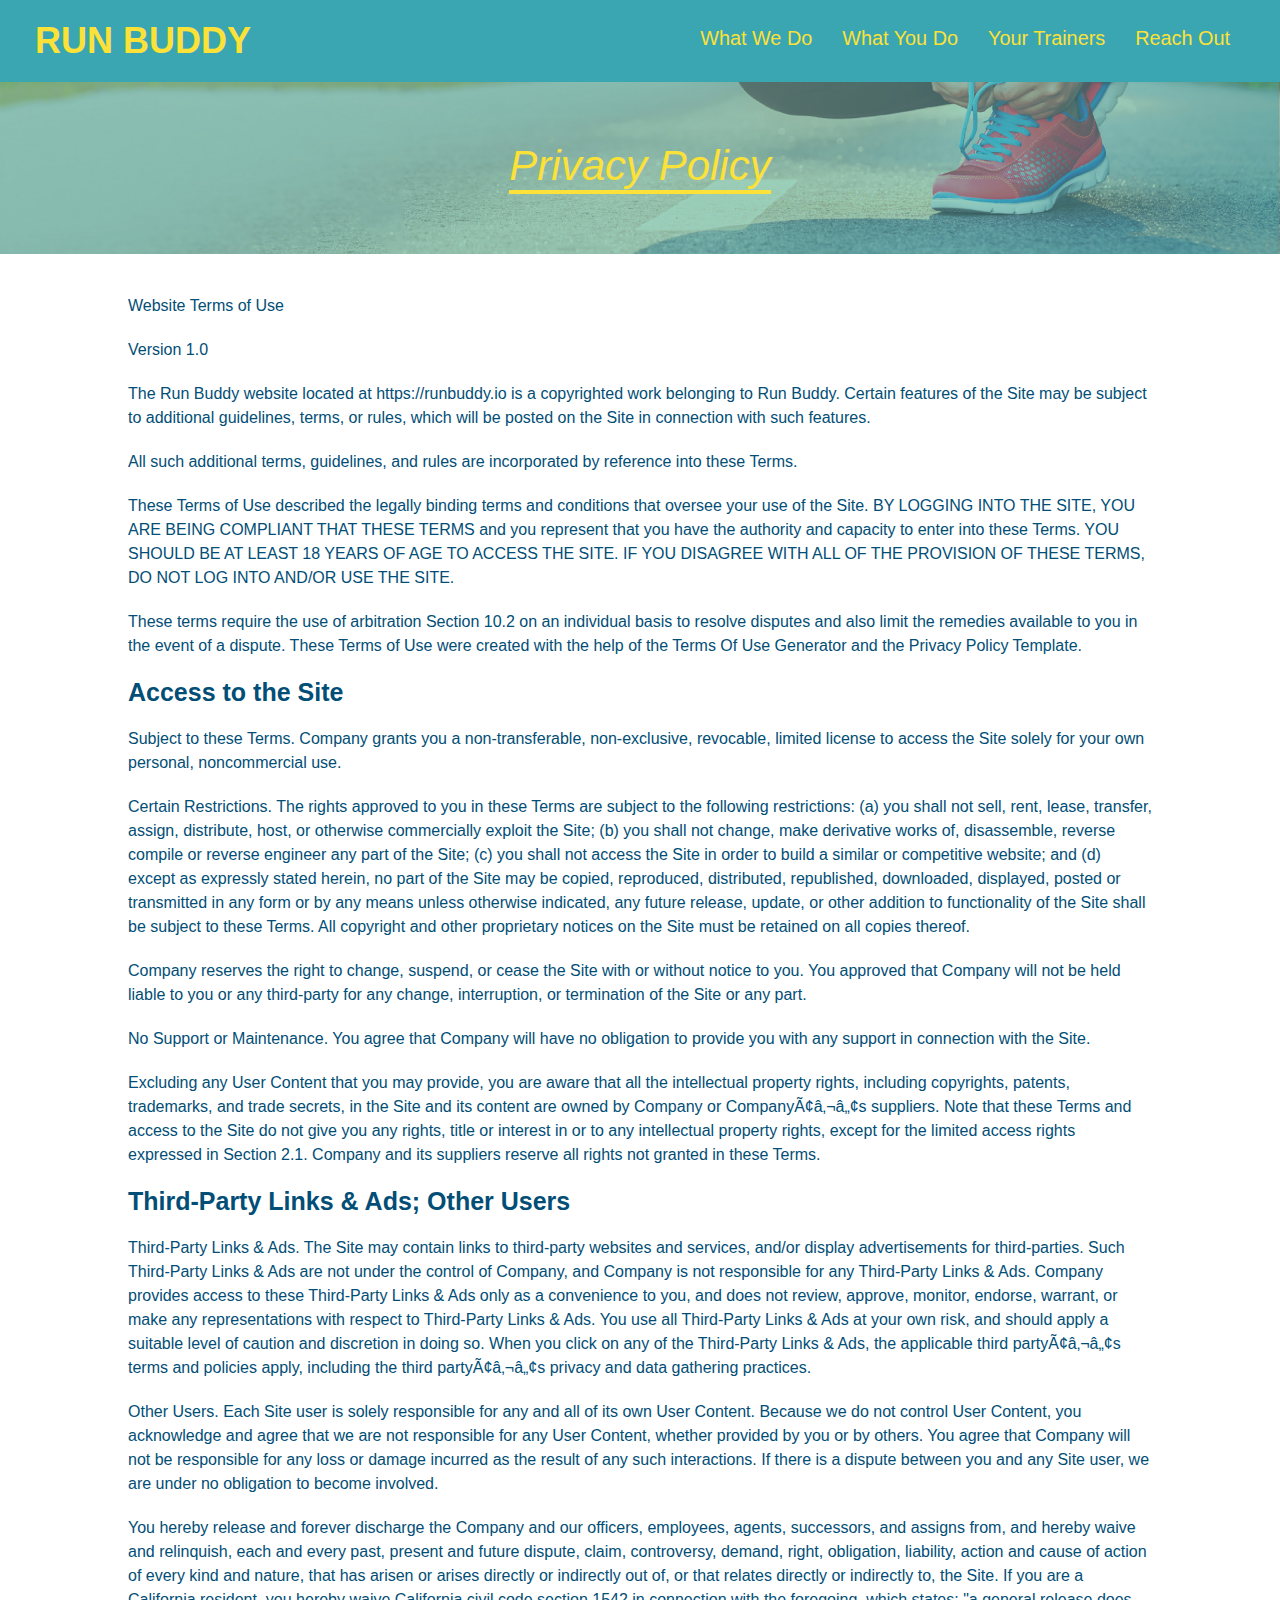
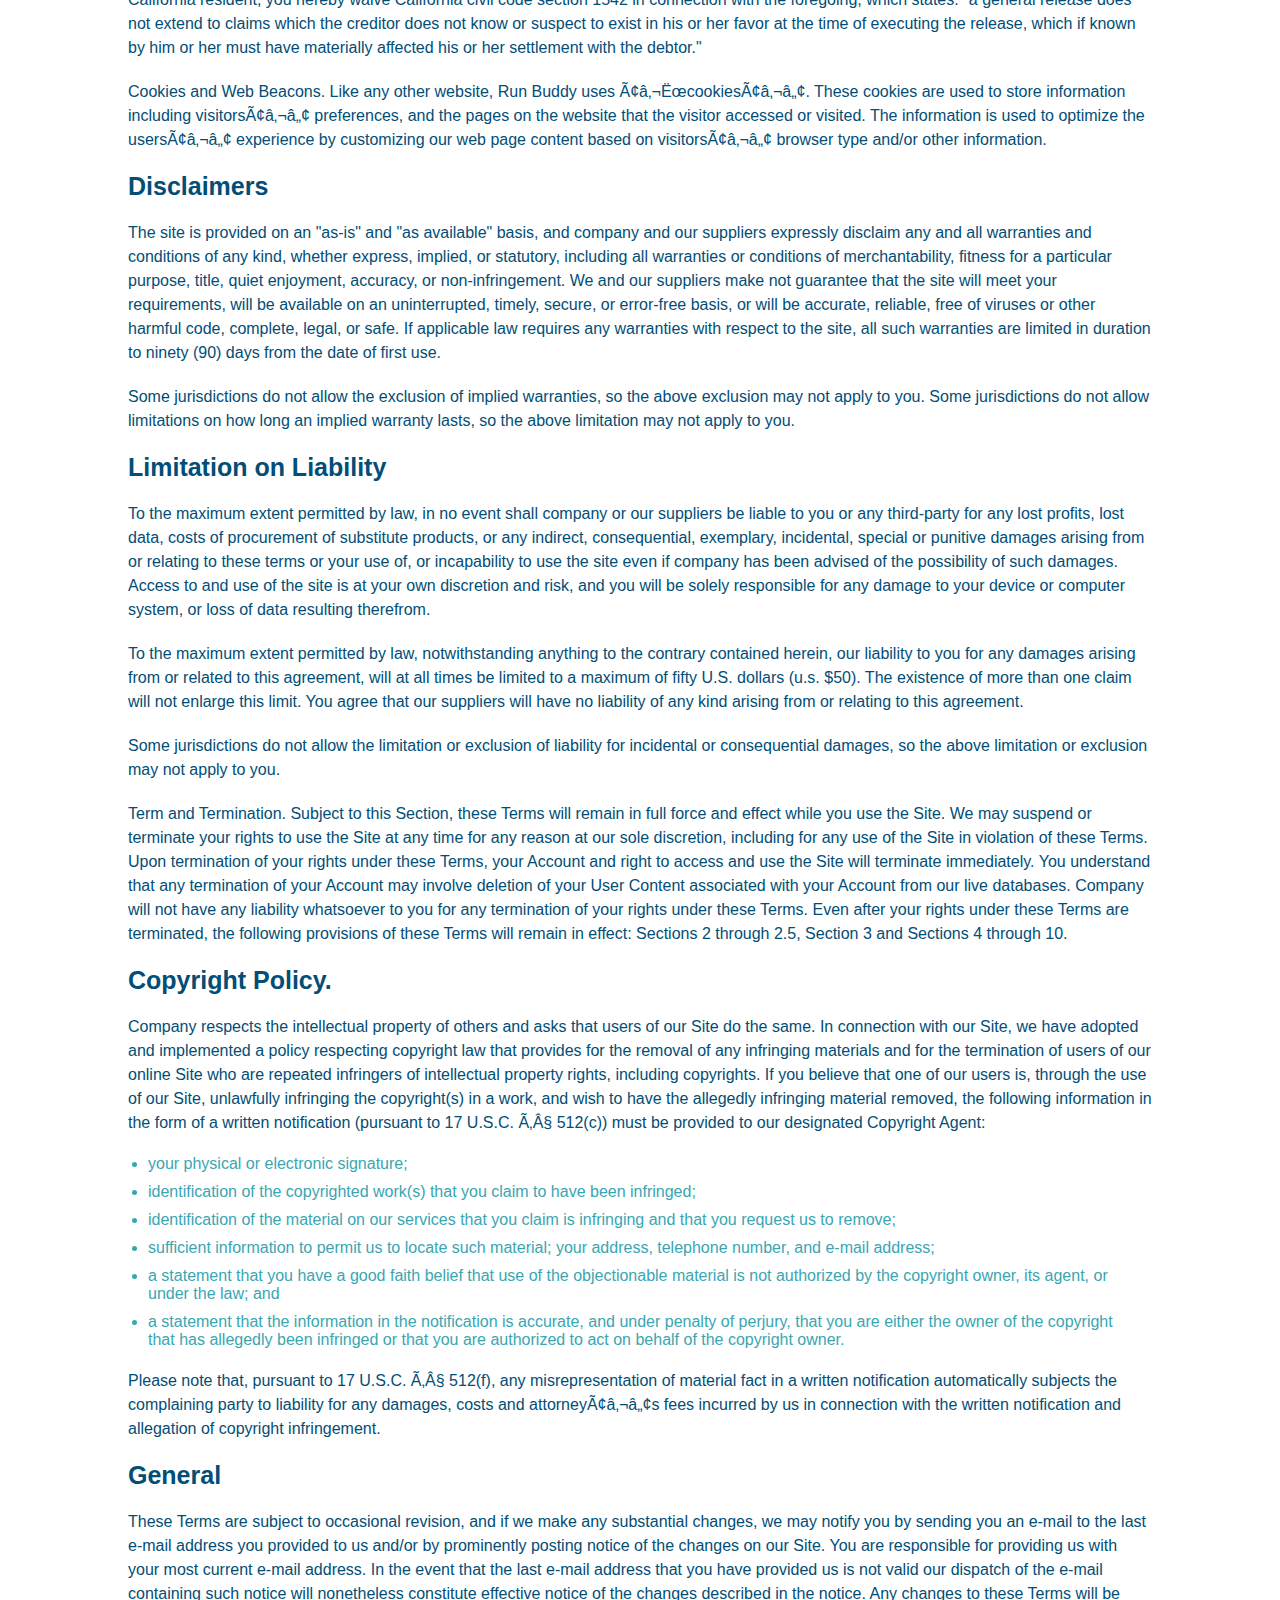
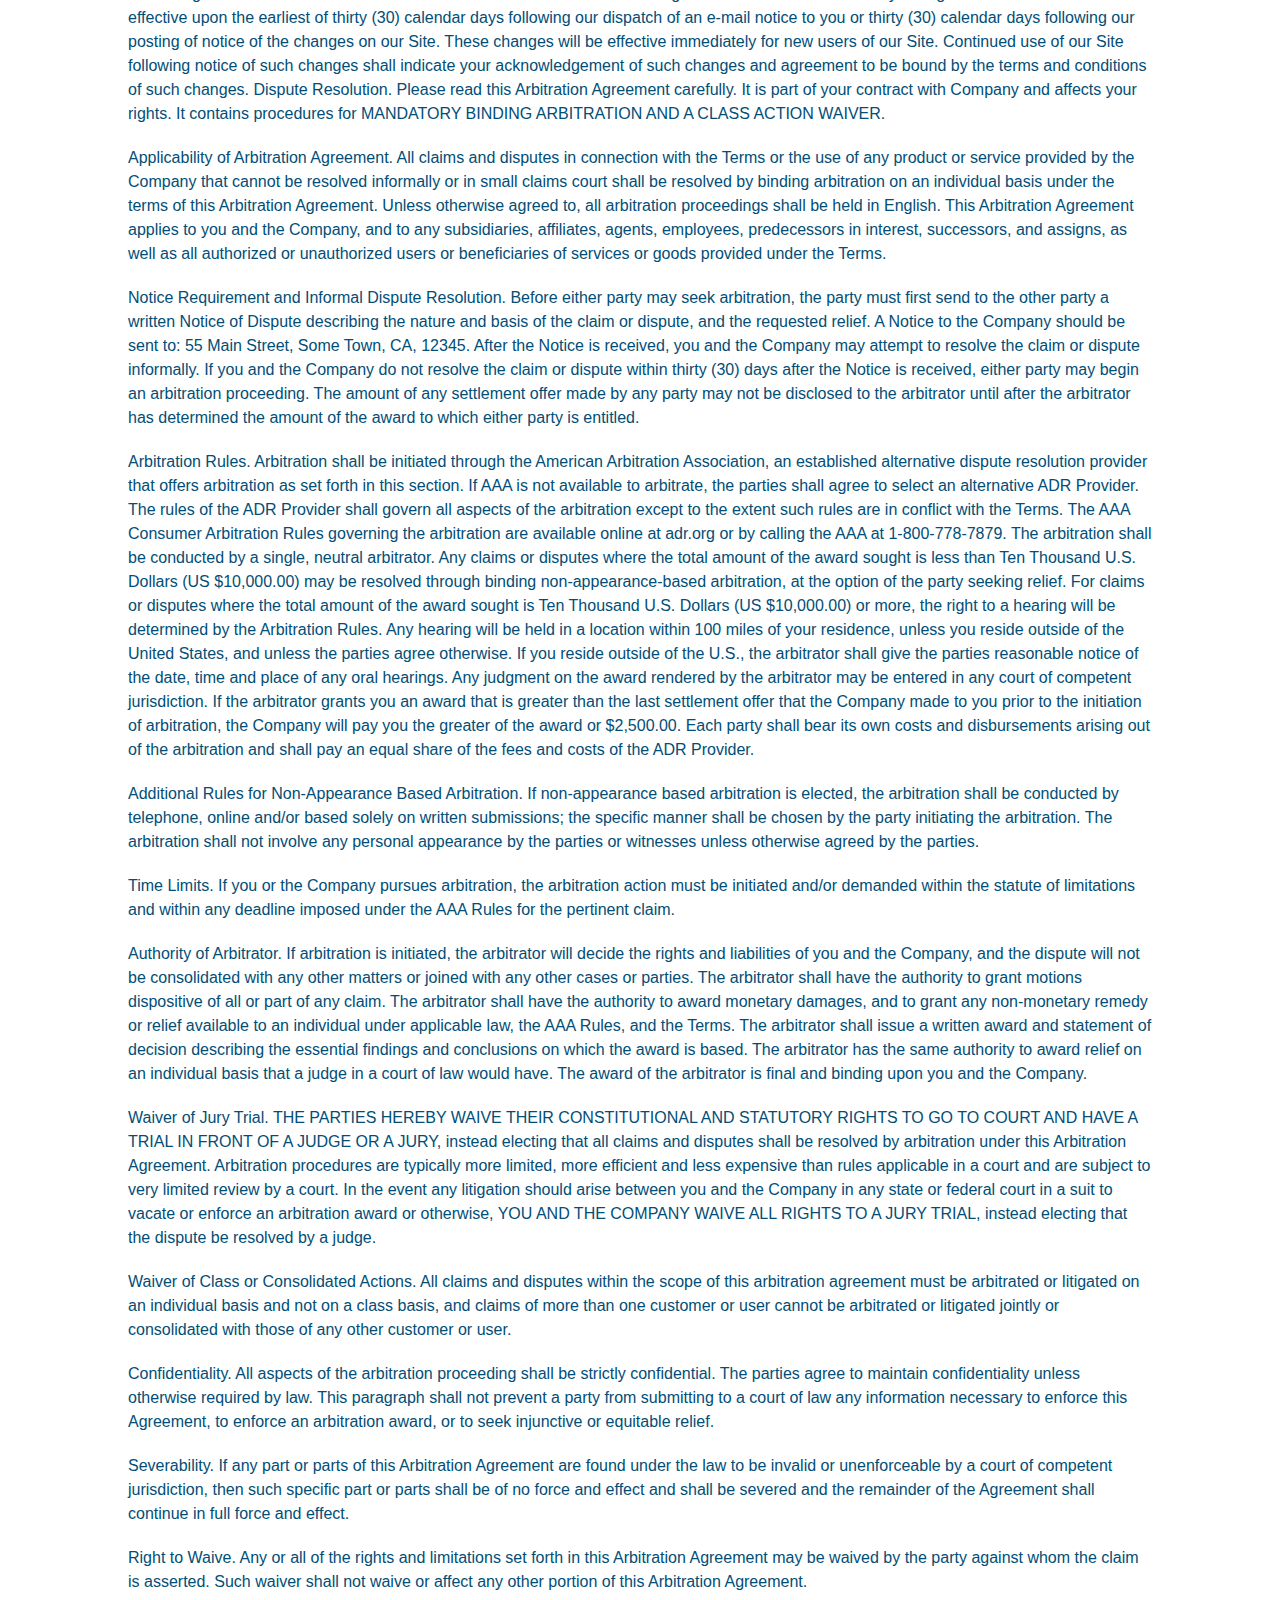
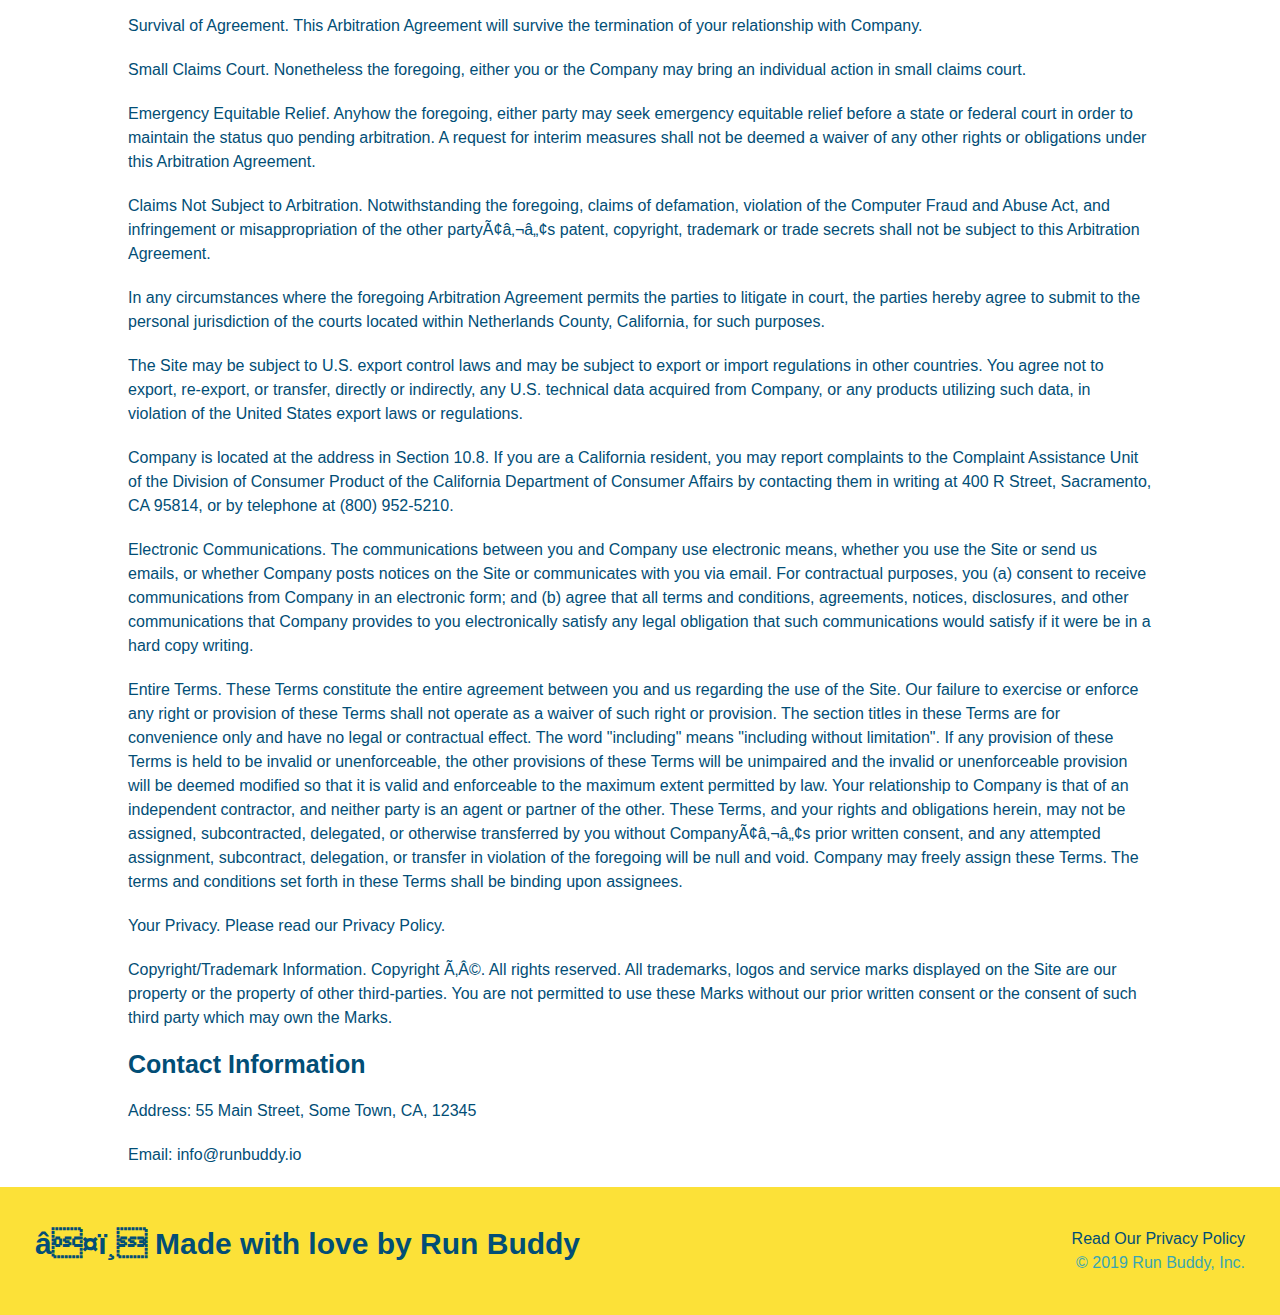
==== commit 5610882f: "added meta viewport to html and media query in css" ====
--- a/privacy-policy.html
+++ b/privacy-policy.html
@@ -5,6 +5,7 @@
         <title>Privacy Policy - Run Buddy</title>
         <link rel="stylesheet" href="./assets/css/style.css" />
         <link rel="stylesheet" href="./assets/css/secondary-styles.css" />
+        <meta name="viewport" content="width=device-width, initial-scale=1.0"
     </head>
     <body>
         <header>
--- a/assets/css/style.css
+++ b/assets/css/style.css
@@ -3,55 +3,73 @@
     padding: 0;
     box-sizing: border-box;
 }
+
 body {
     color: #39a6b2;
     font-family: Arial, Helvetica, sans-serif;
 }
+
 /* apply styles to <header> */
 header {
     padding: 20px 35px; 
     background-color: #39a6b2;
-}
+    display: flex;
+    justify-content: space-between;
+    flex-wrap: wrap;
+}
+
 header h1 {
     font-weight: bold; 
     font-size: 36px;
     color: #fce138;
     margin: 0;
-    display: inline;
-}
+}
+
 header a {
     text-decoration: none;
     color: #fce138;
 }
+
 header nav {
-    float: right;
     margin: 7px 0;
 }
-header nav ul li {
-    display: inline;
-}
+
+header nav ul {
+    display: flex;
+    flex-wrap: wrap;
+    justify-content: space-between;
+    align-items: center;
+    list-style: none;
+}
+
 header nav ul li a {
-    margin: 0 30px;
+    padding: 10px 15px;
     font-weight: lighter;
-    font-size: 22px;
-}
-
+    font-size: 1.55vw;
+}
+/*HEADER STYLE END*/
+
+/* FOOTER STYLE START*/
 footer {
     background: #fce138;
     width: 100%;
     padding: 40px 35px;
-}
+    display: flex;
+    justify-content: space-between;
+    flex-wrap: wrap;
+}
+
 footer h2 {
-    display: inline;
     color: #024e76;
     font-size: 30px;
     margin: 0;
 }
+
 footer div {
-    float: right;
     line-height: 1.5;
     text-align: right;
 }
+
 footer a {
     color: #024e76;
 }
@@ -64,29 +82,36 @@
 /* Hero Style Start */
 .hero {
     background-image: url("../images/hero-bg.jpg");
-    height: 600px;
     background-size: cover;
     background-position: center;
-    position: relative;
-}
-/* Hero Style End */
-
-.hero-form {
-    background-color: #fce138;
-    padding: 20px;
-    width: 500px;
-    color: #024e76
+    display: flex;
+    justify-content: center;
+    flex-wrap: wrap;
+    align-items: flex-start;
 }
 
 .hero-form {
     border: solid 3px #024e76;
     background-color: #fce138;
     padding: 20px;
-    width: 500px;
-    color: #024e76;
-    position: absolute; 
-    bottom: 120px;
-    right: 140px;
+    color: #024e76;
+    width: 40%;
+    margin: 3.5%;
+}
+
+.hero-cta {
+    width: 35%;
+    text-align: right;
+    margin: 3.5%;
+    color: #fff;
+    font-size: 18px;
+    line-height: 1.2;
+}
+
+.hero-cta h2 {
+    font-style: italic;
+    font-size: 55px;
+    color: #fce138;
 }
 
 .hero-form h3 {
@@ -106,7 +131,6 @@
     color: #024e76;
     width: 100%;
     margin-bottom: 15px;
-
 }
 
 .hero-form label {
@@ -121,10 +145,6 @@
     font-size: 16px;
 }
 /* HERO STYLES END */
-
-.intro {
-    text-align: center;
-}
 
 .intro p {
     line-height: 1.7;
@@ -132,21 +152,18 @@
     width: 80%;
     font-size: 20px;
     margin: 0 auto;
+    text-align: center;
 }
 /* WHAT WE DO STYLE END */
 
 /* WHAT YOU DO STYLE START */
 .steps {
-    text-align: center;
     background: #fce138;
 }
 
 .section-title {
     font-size: 55px;
     color: #024e76;
-    margin-bottom: 35px;
-    padding: 0 100px 20px 100px;
-    display: inline-block;
     border-bottom: 3px solid;
 }
 
@@ -158,53 +175,78 @@
     border-color: #39a6b2;
 }
 
-.steps div {
-    margin-bottom: 80px;
-}
-
-.steps img{
-    width: 15%;
-    margin: 10px 0;
-}
-
-.steps h3 {
+.step h3 {
     color: #024e76;
     font-size: 46px;
-    margin-top: 10px;
-}
-
-.steps p {
+    flex: 1 30%;
+}
+
+.step-info {
+    flex: 2 70%;
+    display: flex;
+    flex-wrap: wrap;
+    align-items: center;
+}
+
+.step-img {
+    flex: 1 12%;
+    margin-right: 20px;
+}
+
+.step-img img {
+    max-width: 100%;
+}
+
+.step-text {
+    flex: 12;
+}
+
+.step-text p {
     color: #39a6b2;
-    font-size: 23px;
-}
-
-.steps span {
-    font-size: 38px;
+    font-size: 18px;
+}
+
+.step-text h4 {
+    font-size: 26px;
+    line-height: 1.5;
+    color: #024e76;
+}
+
+.step {
+    margin: 50px auto;
+    padding-bottom: 50px;
+    width: 80%;
+    border-bottom: 1px solid #39a6b2;
+    display: flex;
+    flex-wrap: wrap;
+    align-items: center;
+    justify-content: space-between;
 }
 /* WHAT YOU DO STYLE END*/
 
 /*MEET THE TRAINERS STYLE START*/
 .trainers {
-    text-align: center;
+    width: 100%;
+    margin: 0 auto;
+    display: flex;
+    flex-wrap: wrap;
+    justify-content: space-around;
 }
 
 .trainer {
-    width: 900px;
-    margin: 0 auto 30px auto;
+    margin: 20px;
     background: #024e76;
     color: #fce138;
-    overflow: auto;
+    flex: 1;
 }
 
 .trainer img {
-    width: 35%;
-    float: left;
+    width: 100%;
 }
 
 .trainer-bio {
-    padding: 35px;
-    float: left;
-    width: 65%;
+    padding: 25px;
+    line-height: 1.3;
 }
 
 .text-left {
@@ -215,54 +257,61 @@
     text-align: right;
 }
 
+.flex-row {
+    display: flex;
+}
+
 .trainer-bio h3 {
-    font-size: 32px;
-    margin-bottom: 8px;
+    font-size: 28px;
 }
 
 .trainer-bio h4 {
     font-weight: lighter;
-    font-size: 26px;
-    margin-bottom: 25px;
+    font-size: 22px;
+    margin-bottom: 15px;
 }
 
 .trainer-bio p {
     font-size: 17px;
-    line-height: 1.3;
 }
 /*MEET THE TRAINERS STYLE END*/
 
 /*REACH OUT STYLE START*/
 .contact {
+    background: #024e76;
+}
+
+.contact h2 {
+    color: #fce138;
+}
+
+.section-title {
+    font-size: 48px;
+    border-bottom: 3px solid;
+    border-color: #39a6b2;
+    padding-bottom: 20px;
     text-align: center;
-    background: #024e76;
-}
-
-.contact h2 {
-    color: #fce138;
-}
-
-.section-title {
-    font-size: 55px;
-    display: inline-block;
-    padding: 0 100px 20px 100px;
-    border-bottom: 3px solid;
-    margin-bottom: 35px;
-    border-color: #39a6b2;
+    margin: 0 auto 35px auto;
+    width: 50%;
 }
 
 .contact-info iframe {
-    width: 400px;
     height: 400px;
 }
 
 .contact-info div {
-    width: 410px;
-    display: inline-block;
-    vertical-align: top;
-    text-align: left;
-    margin: 30px 0 0 60px;
     color: white;
+}
+
+.contact-info {
+    display: flex;
+    justify-content: space-between;
+    flex-wrap: wrap;
+}
+
+.contact-info > * {
+    flex: 1;
+    margin: 15px;
 }
 
 .contact-info h3 {
@@ -273,7 +322,7 @@
 .contact-info p, .contact-info address {
     margin: 20px 0;
     line-height: 1.5;
-    font-size: 20px;
+    font-size: 16px;
     font-style: normal;
 }
 
@@ -281,9 +330,50 @@
     color: #fce138;
 }
 
-
-
-
-
-
-
+.contact-form input, .contact-form textarea {
+    border: 1px solid #024e76;
+    display: block;
+    padding: 7px 15px;
+    font-size: 16px;
+    color: #024e76;
+    width: 100%;
+    margin-bottom: 15px;
+    margin-top: 5px;
+}
+
+.contact-form button {
+    width: 100%;
+    border: none;
+    background: #fce138;
+    color: #024e76;
+    text-align: center;
+    padding: 15px 0;
+    font-size: 16px;
+}
+
+/* MEDIA QUERIES FOR SMALLER DESKTOP SCREENS AND SMALLER */
+
+@media screen and (max-width: 980px) {
+    header  h1 a {
+    }
+}
+
+/* MEDIA QUERY FOR TABLETS AND SMALLER */
+
+@media screen and (max-width: 768px) {
+    header h1 {
+    
+    }
+}
+
+/* MEDIA QUERY FOR MOBILE PHONES AND SMALLER */
+
+@media screen and (max-width: 575px) {
+    header h1 {
+    }
+}
+
+
+
+
+
